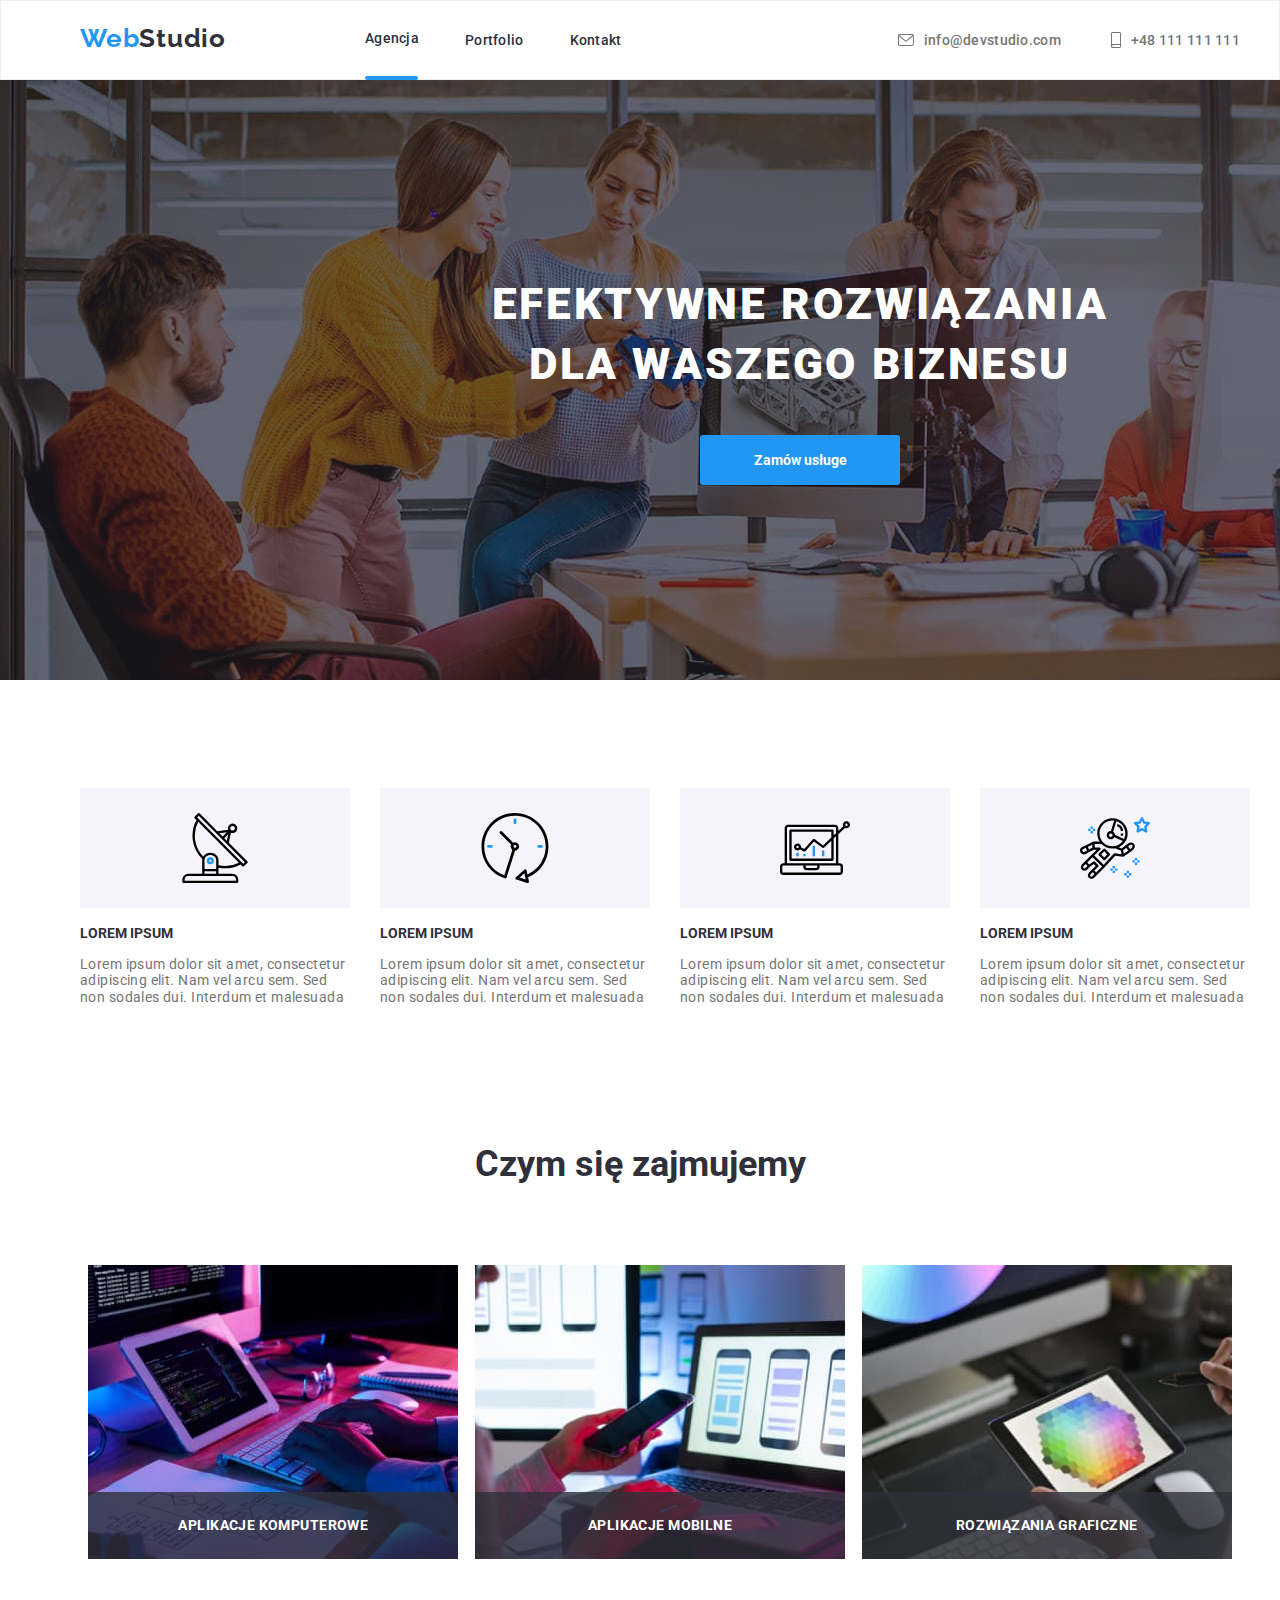
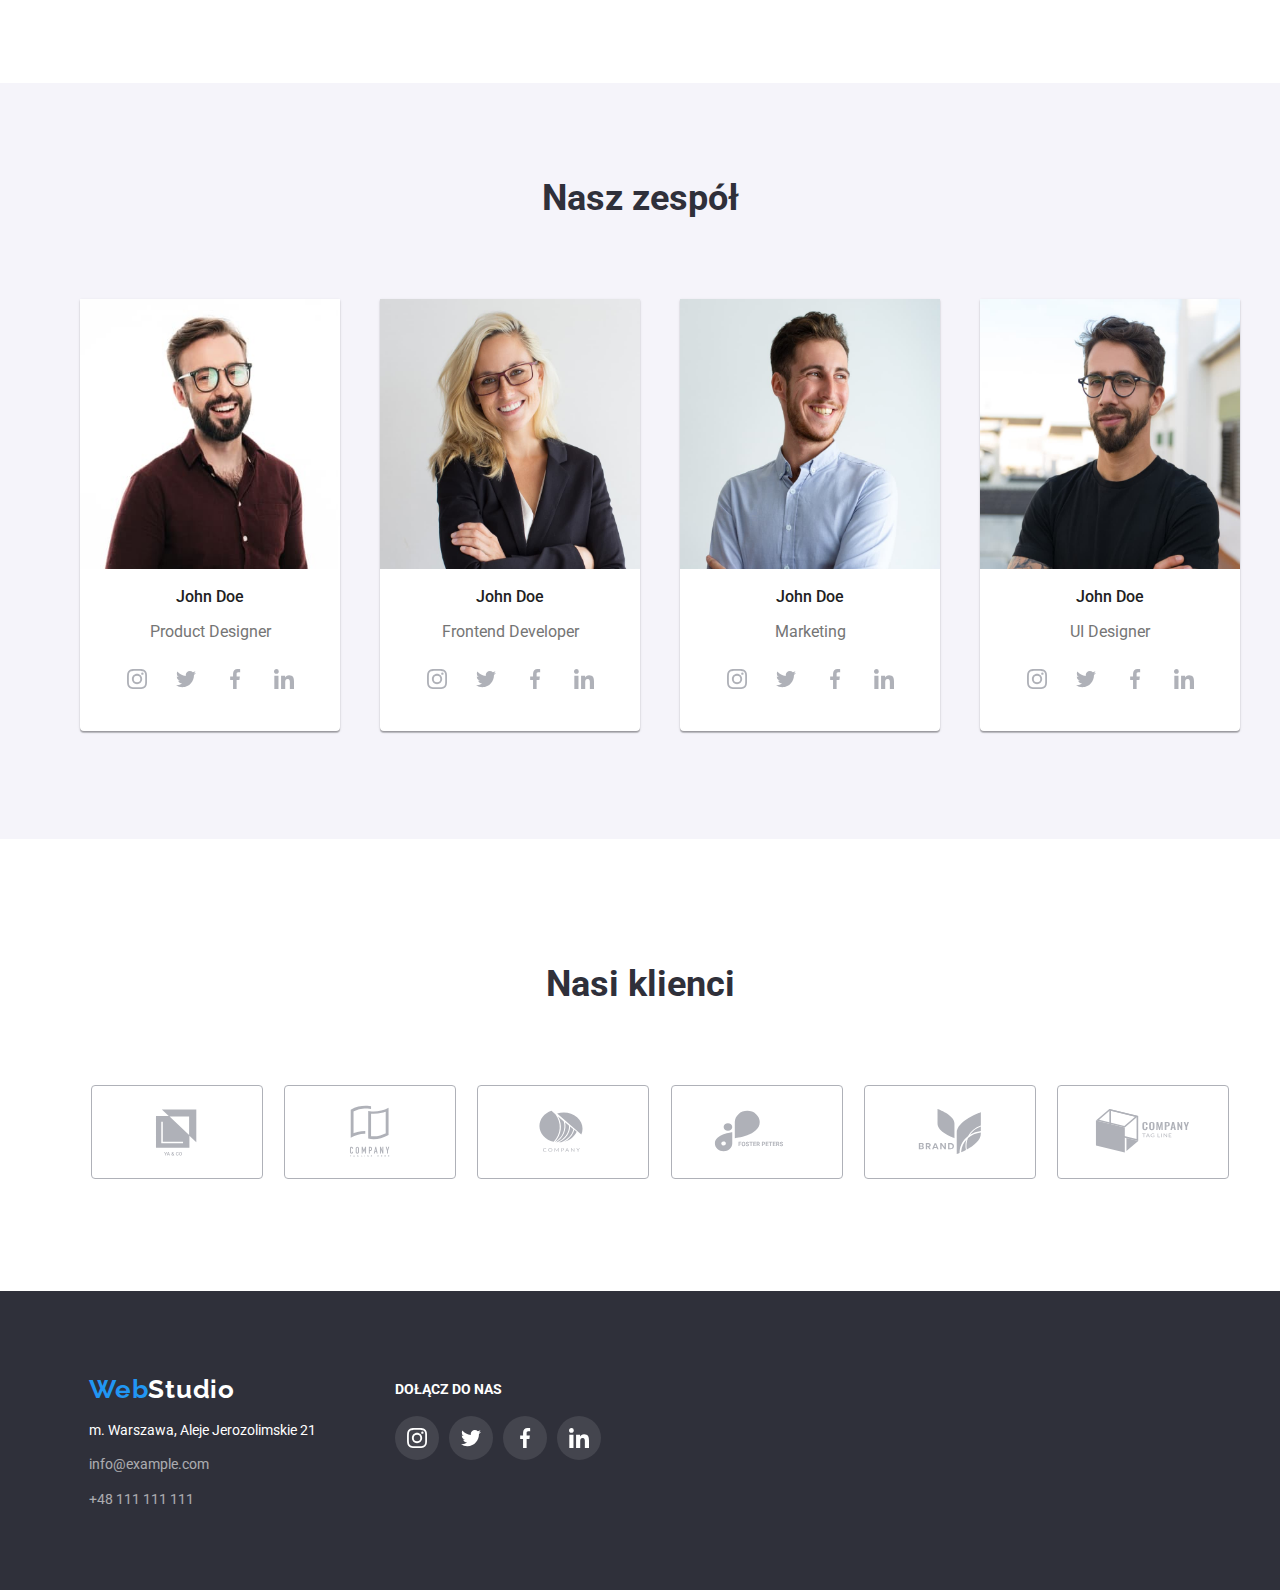
==== index.html @ 8561f616 "Commit" ====
<!DOCTYPE html>
<html lang="pl">
<head>
    <meta charset="UTF-8">
    <meta http-equiv="X-UA-Compatible" content="IE=edge">
    <meta name="viewport" content="width=device-width, initial-scale=1.0">
    <title>Main Page</title>
    <link rel="stylesheet" href="./css/norm.css">
    <link rel="stylesheet" href="./css/style.css">
    <link href="https://fonts.googleapis.com/css2?family=Roboto:wght@400;500;700;900&display=swap" rel="stylesheet">
    <link href="https://fonts.googleapis.com/css2?family=Raleway:wght@700&display=swap" rel="stylesheet">
</head>
<body>
    <header>
        <div class="container">
            <nav class="navigation">
                    
                <ul class="nav-menu">
                    <li><a href="./index.html" class="logo"><span class="web">Web</span>Studio</a></li>
                    <li class="link"><a href="./index.html">Agencja</a>
                    <div class="underline"></div></li>
                    <li class="link"><a href="./portfolio.html">Portfolio</a></li>
                    <li class="link"><a href="#">Kontakt</a></li>
    
                </ul>

            <address>
                <ul class="header-address">
                        <li><a href="mailto:info@devstudio.com" class="mail"><svg class="icon" width="16" height="12">
                                <use href="./images/icons.svg#icon-envelope"></use>
                            </svg>
                            info@devstudio.com
                        </a>
                        </li>
                        <li><a href="tel:+48111111111" class="phone"><svg class="icon" width="10" height="16">
                                <use href="./images/icons.svg#icon-smartphone"></use>
                            </svg>
                           +48 111 111 111
                        </a>
                        </li>
                </ul>
                
            </address>
            </nav>
        </div>
    </header>
       
    <main> 
       <section class="slider">
            <div class="container">
                <h1>EFEKTYWNE ROZWIĄZANIA DLA WASZEGO BIZNESU</h1>
            
                <input type="button" class="service-button" value="Zamów usługe" data-modal-open>
             </div>
        </section>


    
    <section class="text-section">
        
     <div class="container">
            <ul class="lorem-ipsum" >
            
                <li class="lorem">
                    <svg class="lorem-icons" width="70" height="70">
                        <use href="./images/icons.svg#icon-antenna-1"></use>
                    </svg>
                    <h3>LOREM IPSUM</h3>
                    <p>Lorem ipsum dolor sit amet, consectetur adipiscing elit. Nam vel arcu sem. Sed non sodales dui. Interdum et malesuada</p></li>
                <li class="lorem">
                    <svg class="lorem-icons" width="70" height="70">
                        <use href="./images/icons.svg#icon-clock-1"></use>
                    </svg>
                    <h3>LOREM IPSUM</h3>
                    <p>Lorem ipsum dolor sit amet, consectetur adipiscing elit. Nam vel arcu sem. Sed non sodales dui. Interdum et malesuada</p></li>
                <li class="lorem">
                    <svg class="lorem-icons" width="70" height="70">
                        <use href="./images/icons.svg#icon-diagram-1"></use>
                    </svg>
                    <h3>LOREM IPSUM</h3>
                    <p>Lorem ipsum dolor sit amet, consectetur adipiscing elit. Nam vel arcu sem. Sed non sodales dui. Interdum et malesuada</p></li>
                <li class="lorem">
                    <svg class="lorem-icons" width="70" height="70">
                        <use href="./images/icons.svg#icon-astronaut-1"></use>
                    </svg>
                    <h3>LOREM IPSUM</h3>
                    <p>Lorem ipsum dolor sit amet, consectetur adipiscing elit. Nam vel arcu sem. Sed non sodales dui. Interdum et malesuada</p></li>
       
            </ul>
        </div>
    </section>
    
    <section class="doing">
        <div class="container">
            
            <h2>Czym się zajmujemy</h2>

                    <ul>
                        <li class="item-list">
                            
                                <img src="images/box1.jpg" width="370" height="294" alt="Programowanie na laptopie">
                                <p class="doing-examples">Aplikacje komputerowe</p>
                             

                        </li>
                        
                        <li class="item-list">
                                <img src="images/box2.jpg" width="370" height="294" alt="Programista używa telefonu przy laptopie">
                                <p class="doing-examples">Aplikacje mobilne</p>
                            
                        </li>

                        <li class="item-list">
                                <img src="images/box3.jpg" width="370" height="294" alt="Programista używa tableta przy laptopie">
                                <p class="doing-examples">Rozwiązania graficzne</p>

                        </li>

                    </ul>
                    

        </div>
    </section>
        
        <section class="team">

            <h2>Nasz zespół</h2>
           
            <div class="container">
                <ul class="our-team">
                    <li class="team-card"><img src="images/img(1).jpg" width="260" height="270" alt="Product Designer">
                        <p class="name">John Doe</p>
                        <p class="job">Product Designer</p>
                        <ul class="social-icons">
                            <li class="circle"><a href="#">
                                <svg class="social-media" width="20" height="20"> 
                                    <use href="./images/icons.svg#icon-instagram-2"></use>
                                </svg> </a></li>
                            <li class="circle"><a href="#">
                                <svg class="social-media" width="20" height="20">
                                      <use href="./images/icons.svg#icon-twitter-1"></use>
                                </svg></a></li>
                            <li class="circle"><a href="#">
                                <svg class="social-media" width="20" height="20">
                                      <use href="./images/icons.svg#icon-facebook-1"></use>
                                </svg></a></li>
                            <li class="circle"><a href="#">
                                <svg class="social-media" width="20" height="20">
                                        <use href="./images/icons.svg#icon-linkedin-1"></use>
                                </svg></a></li>
                        </ul>
                    </li>
                
                    <li class="team-card"><img src="images/img.jpg" width="260" height="270" alt="Frontend Developer">
                        <p class="name">John Doe</p>
                        <p class="job">Frontend Developer</p>
                        <ul class="social-icons">
                            <li class="circle"><a href="#">
                                <svg class="social-media" width="20" height="20">
                               <use href="./images/icons.svg#icon-instagram-2"></use>
                                </svg></a></li>
                            <li class="circle"><a href="#">
                                <svg class="social-media" width="20" height="20">
                               <use href="./images/icons.svg#icon-twitter-1"></use>
                                </svg></a></li>
                            <li class="circle"><a href="#">
                                <svg class="social-media" width="20" height="20">
                                    <use href="./images/icons.svg#icon-facebook-1"></use>
                                </svg></a></li>
                            <li class="circle"><a href="#">
                                <svg class="social-media" width="20" height="20">
                                        <use href="./images/icons.svg#icon-linkedin-1"></use>
                                </svg></a></li>
                        </ul>
                    </li>

                    <li class="team-card"><img src="images/img(2).jpg" width="260" height="270" alt="Marketing">
                        <p class="name">John Doe</p>
                        <p class="job">Marketing</p>
                        <ul class="social-icons">
                            <li class="circle"><a href="#">
                                <svg class="social-media" width="20" height="20">
                                    <use href="./images/icons.svg#icon-instagram-2"></use>
                                </svg></a></li>
                            <li class="circle"><a href="#">
                                <svg class="social-media" width="20" height="20">
                                    <use href="./images/icons.svg#icon-twitter-1"></use>
                                </svg></a></li>
                            <li class="circle"><a href="#">
                                <svg class="social-media" width="20" height="20">
                                    <use href="./images/icons.svg#icon-facebook-1"></use>
                                </svg></a></li>
                            <li class="circle"><a href="#">
                                <svg class="social-media" width="20" height="20">
                                    <use href="./images/icons.svg#icon-linkedin-1"></use>
                                </svg></a></li>
                        </ul>
                    </li>
                    <li class="team-card"><img src="images/img(3).jpg" width="260" height="270" alt="UI Designer">
                        <p class="name">John Doe</p>
                        <p class="job">UI Designer</p>
                        <ul class="social-icons">
                            <li class="circle"><a href="#">
                                <svg class="social-media" width="20" height="20">
                                    <use href="./images/icons.svg#icon-instagram-2"></use>
                                </svg></a></li>
                            <li class="circle"><a href="#">
                                <svg class="social-media" width="20" height="20">
                                    <use href="./images/icons.svg#icon-twitter-1"></use>
                                </svg></a></li>
                            <li class="circle"><a href="#">
                                <svg class="social-media" width="20" height="20">
                                    <use href="./images/icons.svg#icon-facebook-1"></use>
                                </svg></a></li>
                            <li class="circle"><a href="#">
                                <svg class="social-media" width="20" height="20">
                                    <use href="./images/icons.svg#icon-linkedin-1"></use>
                                </svg></a></li>
                        </ul>
                    </li>
                </ul>
            </div>

    </section>

    <section class="clients">
        <h2>Nasi klienci</h2>
        <div class="container">
            <ul class="our-clients">
                <li><a href="#">
                    <svg class="clients-icons" width="106px" height="60px"> 
                    <use href="./images/icons.svg#icon-Logo"></use>
                </svg></a></li>
                <li><a href="#">
                    <svg class="clients-icons" width="106px" height="60px">
                    <use href="./images/icons.svg#icon-Logo-1"></use>
                </svg></a></li>
                <li><a href="#">
                    <svg class="clients-icons" width="106px" height="60px">
                    <use href="./images/icons.svg#icon-Logo-2"></use>
                </svg></a></li>
                <li><a href="#">
                    <svg class="clients-icons" width="106px" height="60px">
                    <use href="./images/icons.svg#icon-Logo-3"></use>
                </svg></a></li>
                <li><a href="#">
                    <svg class="clients-icons" width="106px" height="60px">
                    <use href="./images/icons.svg#icon-Logo-4"></use>
                </svg></a></li>
                <li><a href="#">
                    <svg class="clients-icons" width="106px" height="60px">
                    <use href="./images/icons.svg#icon-Logo-5"></use>
                </svg></a></li>
            </ul>
        </div>
    </section>
    
</main>

<footer class="footer-nav">

    <div class="container">
        <div class="two-blocks">

                <address class='contact'>
                        <ul class="footer-contact">
                            <li class="footer-logo"><a href="index.html"><span class="web">Web</span>Studio</a></li>
                            <li>m. Warszawa, Aleje Jerozolimskie 21</li>
                            <li><a href="mailto:info@example.com" class="transparent">info@example.com</a></li>
                            <li><a href="tel:+48111111111" class="transparent">+48 111 111 111</a></li>
                        </ul>

                    </address>

                    <div class="footer-social">

                     <h4 class="join-us">DOŁĄCZ DO NAS</h4>

                     <ul class="social-icons-footer">
                        <li class="footer-circle"><a href="#">
                            <svg class="social-media-footer" width="20" height="20">
                            <use href="./images/icons.svg#icon-instagram-2"></use>
                             </svg></a></li>
                            <li class="footer-circle"><a href="#">
                             <svg class="social-media-footer" width="20" height="20">
                            <use href="./images/icons.svg#icon-twitter-1"></use>
                             </svg></a></li>
                             <li class="footer-circle"><a href="#">
                            <svg class="social-media-footer" width="20" height="20">
                            <use href="./images/icons.svg#icon-facebook-1"></use>
                            </svg></a></li>
                             <li class="footer-circle"><a href="#">
                             <svg class="social-media-footer" width="20" height="20">
                             <use href="./images/icons.svg#icon-linkedin-1"></use>
                            </svg></a></li>
                     </ul>
                    </div>
        </div>
    </div>
    

</footer>

<div class="backdrop is-hidden" data-modal>
    <div class="modal">
        <button type="button" class="close-btn" data-modal-close>X</button>
    </div>
</div>


<script src="./js/modal.js"></script>
</body>

</html>
---- css/norm.css ----
/*! normalize.css v8.0.1 | MIT License | github.com/necolas/normalize.css */

/* Document
   ========================================================================== */

/**
 * 1. Correct the line height in all browsers.
 * 2. Prevent adjustments of font size after orientation changes in iOS.
 */

html {
    line-height: 1.15;
    /* 1 */
    -webkit-text-size-adjust: 100%;
    /* 2 */
}

/* Sections
   ========================================================================== */

/**
 * Remove the margin in all browsers.
 */

body {
    margin: 0;
}

/**
 * Render the `main` element consistently in IE.
 */

main {
    display: block;
}

/**
 * Correct the font size and margin on `h1` elements within `section` and
 * `article` contexts in Chrome, Firefox, and Safari.
 */

h1 {
    font-size: 2em;
    margin: 0.67em 0;
}

/* Grouping content
   ========================================================================== */

/**
 * 1. Add the correct box sizing in Firefox.
 * 2. Show the overflow in Edge and IE.
 */

hr {
    box-sizing: content-box;
    /* 1 */
    height: 0;
    /* 1 */
    overflow: visible;
    /* 2 */
}

/**
 * 1. Correct the inheritance and scaling of font size in all browsers.
 * 2. Correct the odd `em` font sizing in all browsers.
 */

pre {
    font-family: monospace, monospace;
    /* 1 */
    font-size: 1em;
    /* 2 */
}

/* Text-level semantics
   ========================================================================== */

/**
 * Remove the gray background on active links in IE 10.
 */

a {
    background-color: transparent;
}

/**
 * 1. Remove the bottom border in Chrome 57-
 * 2. Add the correct text decoration in Chrome, Edge, IE, Opera, and Safari.
 */

abbr[title] {
    border-bottom: none;
    /* 1 */
    text-decoration: underline;
    /* 2 */
    text-decoration: underline dotted;
    /* 2 */
}

/**
 * Add the correct font weight in Chrome, Edge, and Safari.
 */

b,
strong {
    font-weight: bolder;
}

/**
 * 1. Correct the inheritance and scaling of font size in all browsers.
 * 2. Correct the odd `em` font sizing in all browsers.
 */

code,
kbd,
samp {
    font-family: monospace, monospace;
    /* 1 */
    font-size: 1em;
    /* 2 */
}

/**
 * Add the correct font size in all browsers.
 */

small {
    font-size: 80%;
}

/**
 * Prevent `sub` and `sup` elements from affecting the line height in
 * all browsers.
 */

sub,
sup {
    font-size: 75%;
    line-height: 0;
    position: relative;
    vertical-align: baseline;
}

sub {
    bottom: -0.25em;
}

sup {
    top: -0.5em;
}

/* Embedded content
   ========================================================================== */

/**
 * Remove the border on images inside links in IE 10.
 */

img {
    border-style: none;
}

/* Forms
   ========================================================================== */

/**
 * 1. Change the font styles in all browsers.
 * 2. Remove the margin in Firefox and Safari.
 */

button,
input,
optgroup,
select,
textarea {
    font-family: inherit;
    /* 1 */
    font-size: 100%;
    /* 1 */
    line-height: 1.15;
    /* 1 */
    margin: 0;
    /* 2 */
}

/**
 * Show the overflow in IE.
 * 1. Show the overflow in Edge.
 */

button,
input {
    /* 1 */
    overflow: visible;
}

/**
 * Remove the inheritance of text transform in Edge, Firefox, and IE.
 * 1. Remove the inheritance of text transform in Firefox.
 */

button,
select {
    /* 1 */
    text-transform: none;
}

/**
 * Correct the inability to style clickable types in iOS and Safari.
 */

button,
[type="button"],
[type="reset"],
[type="submit"] {
    -webkit-appearance: button;
}

/**
 * Remove the inner border and padding in Firefox.
 */

button::-moz-focus-inner,
[type="button"]::-moz-focus-inner,
[type="reset"]::-moz-focus-inner,
[type="submit"]::-moz-focus-inner {
    border-style: none;
    padding: 0;
}

/**
 * Restore the focus styles unset by the previous rule.
 */

button:-moz-focusring,
[type="button"]:-moz-focusring,
[type="reset"]:-moz-focusring,
[type="submit"]:-moz-focusring {
    outline: 1px dotted ButtonText;
}

/**
 * Correct the padding in Firefox.
 */

fieldset {
    padding: 0.35em 0.75em 0.625em;
}

/**
 * 1. Correct the text wrapping in Edge and IE.
 * 2. Correct the color inheritance from `fieldset` elements in IE.
 * 3. Remove the padding so developers are not caught out when they zero out
 *    `fieldset` elements in all browsers.
 */

legend {
    box-sizing: border-box;
    /* 1 */
    color: inherit;
    /* 2 */
    display: table;
    /* 1 */
    max-width: 100%;
    /* 1 */
    padding: 0;
    /* 3 */
    white-space: normal;
    /* 1 */
}

/**
 * Add the correct vertical alignment in Chrome, Firefox, and Opera.
 */

progress {
    vertical-align: baseline;
}

/**
 * Remove the default vertical scrollbar in IE 10+.
 */

textarea {
    overflow: auto;
}

/**
 * 1. Add the correct box sizing in IE 10.
 * 2. Remove the padding in IE 10.
 */

[type="checkbox"],
[type="radio"] {
    box-sizing: border-box;
    /* 1 */
    padding: 0;
    /* 2 */
}

/**
 * Correct the cursor style of increment and decrement buttons in Chrome.
 */

[type="number"]::-webkit-inner-spin-button,
[type="number"]::-webkit-outer-spin-button {
    height: auto;
}

/**
 * 1. Correct the odd appearance in Chrome and Safari.
 * 2. Correct the outline style in Safari.
 */

[type="search"] {
    -webkit-appearance: textfield;
    /* 1 */
    outline-offset: -2px;
    /* 2 */
}

/**
 * Remove the inner padding in Chrome and Safari on macOS.
 */

[type="search"]::-webkit-search-decoration {
    -webkit-appearance: none;
}

/**
 * 1. Correct the inability to style clickable types in iOS and Safari.
 * 2. Change font properties to `inherit` in Safari.
 */

::-webkit-file-upload-button {
    -webkit-appearance: button;
    /* 1 */
    font: inherit;
    /* 2 */
}

/* Interactive
   ========================================================================== */

/*
 * Add the correct display in Edge, IE 10+, and Firefox.
 */

details {
    display: block;
}

/*
 * Add the correct display in all browsers.
 */

summary {
    display: list-item;
}

/* Misc
   ========================================================================== */

/**
 * Add the correct display in IE 10+.
 */

template {
    display: none;
}

/**
 * Add the correct display in IE 10.
 */

[hidden] {
    display: none;
}
---- css/style.css ----
/* Basic */

:root {
    --basic-color:#2196F3;
    --second-color: #212121;
    --background-one:#2F303A;
    --background-two:#F5F4FA;
    --contact-color: #757575;
    --overlay:#2F303A66;

}


a , li {
    text-decoration: none;
    font-style: normal;
    color: var(--background-one);
    
}

ul {
    display: flex;
    list-style: none;

}

body {
    font-family: "Roboto", "Raleway", sans-serif;
    background-color:#FFFFFF;
    font-size: 14px;
    font-style: normal;
    color: var(--background-one);
    line-height: 1.17;
    font-weight: 400;
 
}

.container {
    width: 1200px;
    margin: 0 auto;
  
}

.section {
    padding: 94px 0 94px 0;
}


/*Header*/  

header {
    border: 1px solid #EEEEEE;
}
.navigation {
    display: flex;
    align-items: center;
    justify-content: space-between;
    padding: 15px 0;
    letter-spacing: 0.02em;
    font-weight: 500;
    
}  

.nav-menu {
    display: flex;
       font-size: 14px;
        line-height: 16px;
        letter-spacing: 0.02em;
        align-items: center;
        justify-content: flex-start;

}

.nav-menu li:nth-of-type(2) {
    padding-left: 93px;
    
    
}

.nav-menu li {
    max-width: 254px;
    margin-right: 46px;
    
    
}

.link>a {
    transition: 250ms cubic-bezier(0.4, 0, 0.2, 1) ease-in-out;
}

.link :hover {
    color: var(--basic-color);
   
}

.underline {
    position: relative;
    top: 30px;
    
}      

.underline::after {
    content: "";
    background: #2196f3;
    border-radius: 2px;
    width: 53px;
    height: 4px;
    display: block;
}


.link :focus {
    color: var(--basic-color);
    
}

.logo {
    font-size: 26px;
    font-weight: 700;
    font-family: Raleway;
    letter-spacing: 0.03em;


}

.web {
    color: var(--basic-color);
    
}

.header-address {
    display: flex;
    justify-content: flex-end;
    align-items: center;
    font-weight: 500;
    gap: 50px;
    font-size: 14px;
    line-height: 16px;
    letter-spacing: 0.02em; 

}

.header-address>li>a {
    transition: 250ms cubic-bezier(0.4, 0, 0.2, 1) ease-in-out;
}

.header-address>li>a>svg {
    transition: 250ms cubic-bezier(0.4, 0, 0.2, 1) ease-in-out;
}


.header-address li :hover,
.header-address li :focus {
    color: var(--basic-color);
   
}

.header-address li :hover svg,
.header-address li :focus svg {
   fill: var(--basic-color);
}

.phone,
.mail{
    display: flex;
    align-items: center;
    color: var(--contact-color);
}

.icon {
    fill: var(--contact-color);
    padding-right: 10px;
    
}


/* slider */

.slider {
    background-image: linear-gradient(var(--overlay), var(--overlay)),
                            url("../images/slider.jpg");
    background-color: rgba(47, 48, 58, 0.4);
    height: 600px;
    width: 1600px;
    background-size: contain ;
    text-align: center;
    display: flex;
    justify-content: center;
    align-items: center;
    background-position: center;
    margin: auto;         
}


h1 {
    color: #FFFFFF;
    text-align: center;
    font-weight: 900;
    font-size: 44px;
    letter-spacing: 0.06em;
    line-height: 1.36;
    width: 696px;
    margin: auto;
    padding-bottom: 40px;
    
}


.service-button {
        background-color: var(--basic-color);
        color: #fff;
        cursor: pointer;
        border: none;
        border-radius: 3px;
        font-weight: 700;
        line-height: 1.9;
        width: 200px;
        height: 50px;  
         
}

/*modal overlay*/

.backdrop {
    position: fixed;
    top: 0;
    left: 0;
    width: 100%;
    height: 100%;
    background-color: rgba(0, 0, 0, 0.5);

    transition: opacity 250ms ease-in-out, visibilty;
    
    
}

.modal {
    background-color: #fff;
    position: absolute;
    width: 528px;
    height: 581px;
    top: 50%;
    left: 50%;
    transform: translate(-50%, -50%);
    
    
    
}

.close-btn {
    position: absolute;
    top: 8px;
    right: 8px;
    width: 30px;
    height: 30px;
    background-color: #FFFFFF;
    border: 1px solid rgba(0, 0, 0, 0.1);
    border-radius: 50%;
    cursor: pointer;
}

.is-hidden {
    opacity: 0;
    visibility: hidden;
    pointer-events: none;
}

/* service offer */

.grid {
    display: flex;
    flex-wrap: wrap;
    gap: 30px;
    padding: 0 15px;
    margin-bottom: 94px;

}

.box {
    position: relative;
    overflow: hidden;
}

.page-up {
    position: absolute;
    top: 0;
    left: 0;
    width: 100%;
    height: 100%;
    background-color: var(--basic-color);
    color: #FFFFFF;
    font-size: 18px;
    letter-spacing: 0.03em;
    padding-left: 24px;
    padding-top: 49px;
    line-height: 1.55;

    transform: translatey(100%);
    transition: transform 250ms ease-in-out;
}

.box:hover .page-up {
    transform: translatey(0);
}



.grid >li:hover {
    box-shadow: 0px 1px 1px rgba(0, 0, 0, 0.12), 0px 4px 4px rgba(0, 0, 0, 0.06), 1px 4px 6px rgba(0, 0, 0, 0.16);
    
}



.grid>li:focus {
    box-shadow: 0px 1px 1px rgba(0, 0, 0, 0.12), 0px 4px 4px rgba(0, 0, 0, 0.06), 1px 4px 6px rgba(0, 0, 0, 0.16);
}

.description {
    border: 1px solid #EEEEEE;
    border-top: none;
    padding: 20px 0 4px 24px;
}


/* Lorem Ipsum */


.lorem-ipsum{
    padding-top: 94px;

}

.lorem {
     padding-right: 30px;
     
}

.lorem>svg {
    background-color: var(--background-two);
    padding: 25px 100px;
    
}

.lorem h3 {
    font-size: 14px;
}

.lorem p {
    color: #757575;
    letter-spacing: 0.03em;
    font-size: 14px;
    width: 270px;
}


/* What are we doing */


 h2 {
    font-size: 36px;
    padding-bottom: 50px;
    text-align: center;
    padding-top: 94px;
}



.doing-examples {
        position: absolute;
        width: 100%;
        font-size: 14px;
        letter-spacing: 0.03em;
        line-height: 0.88;
        font-weight: 700;
        background-color: rgba(47, 48, 58, 0.8);
        color: #fff;
        display: flex;
        padding-top: 27px ;
        padding-bottom: 27px;
        margin: auto;
        justify-content: space-around;
        text-transform: uppercase;
        
}

.item-list {
    position: relative;
    gap: 30px;
    margin: auto;
    padding-bottom: 94px;
    display: flex;
    align-items: self-end;
}





/* Our team */

.circle {
    width: 44px;
    height: 44px;
    border-radius: 50%;

    transition: 250ms cubic-bezier(0.4, 0, 0.2, 1) ease-in-out;
      
}

.circle:hover,
.circle:focus {
    background-color: var(--basic-color);
    
}

.social-media:hover,
.social-media:focus {
    fill: #FFFFFF;
}

.circle:hover .social-media {
    fill: #ffffff;
}

.social-media {
    display: block;
    align-items: center;
    fill: #afb1b8;
    margin: 12px;

    transition: 250ms cubic-bezier(0.4, 0, 0.2, 1) ease-in-out;
}

.social-icons {
    display: flex;
    align-items: center;
    justify-content: space-around;
    margin-left: 32px;
    margin-right: 32px;
    padding: 0;
    margin-bottom: 30px;
        
}

.team {
    background-color: var(--background-two) ;
    padding-bottom: 94px;
    
}

.our-team {
    justify-content: space-between;

}

.name {
    color: var(--second-color);
    font-weight: 500;
    font-size: 16px;
}

.job {
    color: var(--contact-color);
    font-size: 16px;
}

.team-card {
    box-shadow: 0px 1px 3px rgba(0, 0, 0, 0.12), 0px 1px 1px rgba(0, 0, 0, 0.14), 0px 2px 1px rgba(0, 0, 0, 0.2);
    border-radius: 0px 0px 4px 4px;
    background-color: #FFFFFF;
    text-align: center;
    
}


/* Offer categories */
/* service categories buttons */

.buttons {
    display: flex;
    justify-content: center;
    gap: 8px;
    border: none;
    border-radius: 4px;


}

.service-categories {
    padding: 94px 0 34px;

}

.categories:hover,
.categories:focus {
    background-color: var(--basic-color);
    color: #FFFFFF;
    box-shadow: 0px 3px 1px rgba(0, 0, 0, 0.1), 0px 1px 2px rgba(0, 0, 0, 0.08), 0px 2px 2px rgba(0, 0, 0, 0.12);
        border-radius: 4px;
}


.categories {
background-color: var(--background-two);
    cursor: pointer;
    padding: 15px;
    border: none;
    border-radius: 3px;
    line-height: 1.6;
    font-weight: 500;
        font-size: 16px;
        padding: 6px 22px;

        transition: 250ms cubic-bezier(0.4, 0, 0.2, 1) ease-in-out;
        
}

/* Offer */

.offer {
    font-size: 16px;
    font-weight: 600;
    line-height: 2;
    font-weight: 700;
}

.category {
    font-size: 16px;
    color: var(--contact-color);
    line-height: 1.9;
    
 }

/*Our clients */

.our-clients {
    justify-content: space-around;
    padding-bottom: 94px;
    display: flex;
}

.clients-icons {
    border: 1px solid #AFB1B8;
    border-radius: 4px;
    fill: #AFB1B8;
    padding: 16px 32px;

    transition: 250ms cubic-bezier(0.4, 0, 0.2, 1) ease-in-out;
     
}

.clients-icons:hover,
.clients-icons:focus {
    fill:var(--basic-color);
    border-color: var(--basic-color);
        
}


/*Footer navigation*/

.contact {
    padding-top: 60px;
    padding-bottom: 60px;
}


.footer-contact {
   display: block;
    
}

.footer-nav {
    background-color: var(--background-one);
}

.contact>ul>li {
    color: #FFFFFF;
    padding: 9px;

    transition: 250ms cubic-bezier(0.4, 0, 0.2, 1) ease-in-out;
}

.contact>ul>li>a :not(:first-child){
    transition: 250ms cubic-bezier(0.4, 0, 0.2, 1) ease-in-out;
}

.transparent {
    color: #FFFFFF;
    opacity: 0.6;
}


.contact>ul>li>a :not(:first-child):hover {

    color: var(--basic-color);

}

.contact>ul>li>a:focus {

    color: var(--basic-color);

}

.footer-logo {
    font-size: 26px;
    font-weight: 700;
    font-family: "Raleway";
    cursor: pointer;
    letter-spacing: 0.03em;

}

.footer-logo>a {
    color: #FFFFFF;
}

h4 {
    color: #FFFFFF;
    display: flex;
    font-size: 14px;
}

.footer-circle {
    width: 44px;
    height: 44px;
    border-radius: 50%;
    background-color: rgb(255, 255, 255 , 0.1);

    transition: 250ms cubic-bezier(0.4, 0, 0.2, 1) ease-in-out;
    
}

.footer-circle:hover,
.footer-circle:focus {
    background-color: var(--basic-color);

}


.circle:hover,.circle:focus .social-media {
    fill: #ffffff;
}

.social-media-footer {
    display: block;
    align-items: center;
    fill: #FFFFFF;
    margin: 12px;
}

.social-icons-footer {
    display: flex;
    justify-content: space-between;
    gap: 10px;
    padding: 0;
    
}

.two-blocks {
    display: flex;
    gap: 70px;
}

.footer-social {
    padding-top:72px ;
    
}
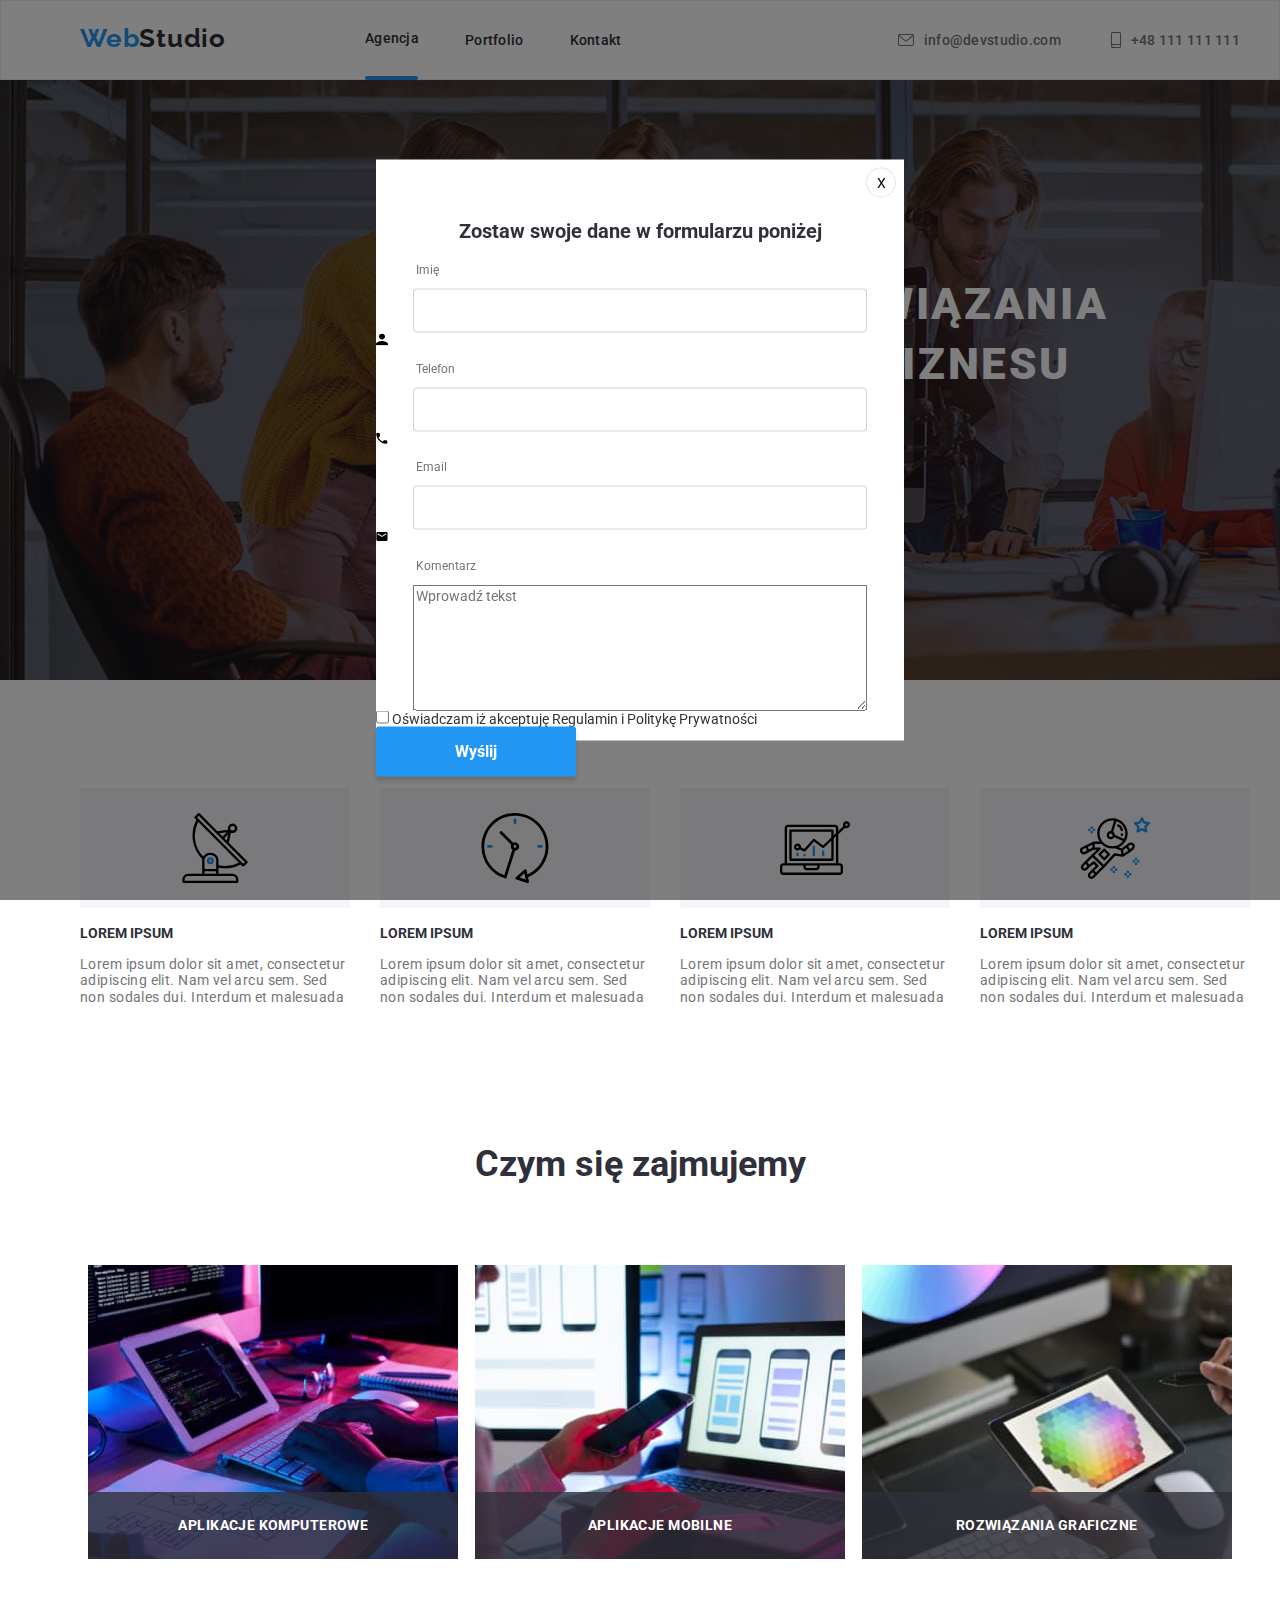
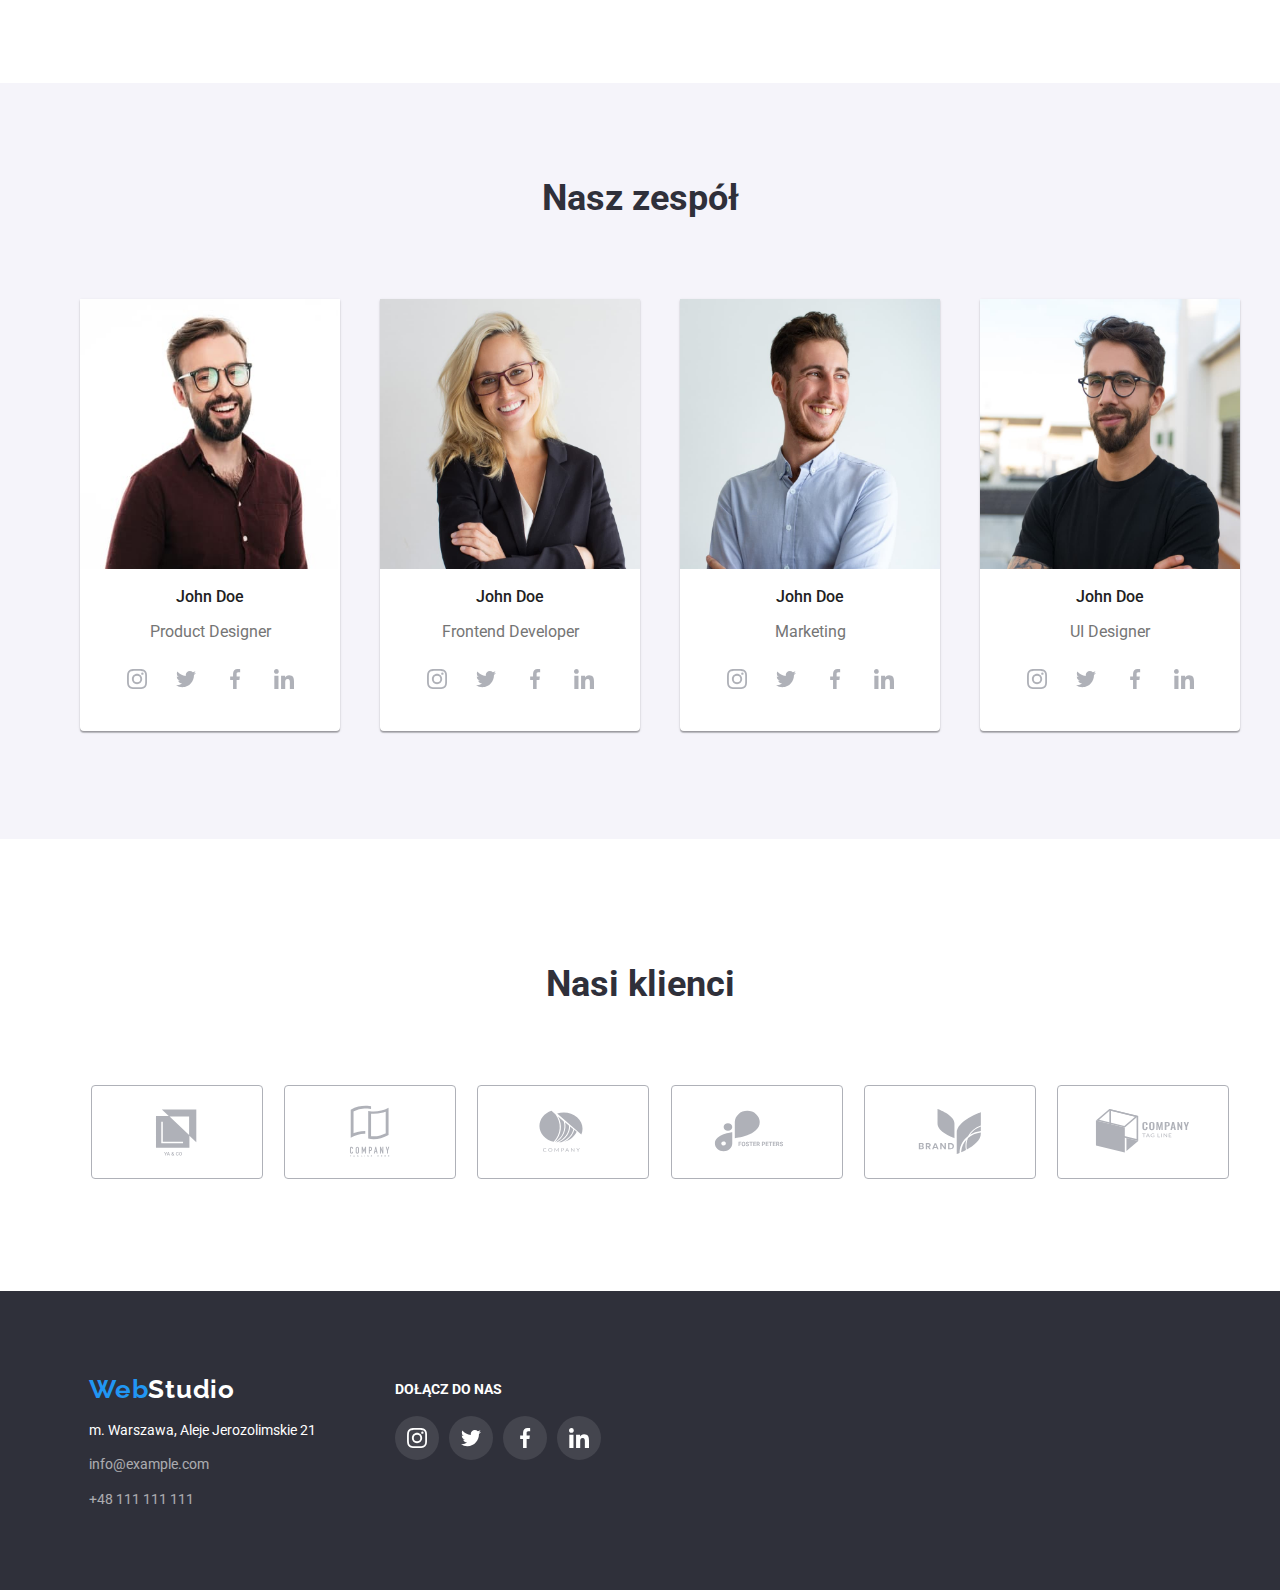
==== commit 7b1b7278: "commit" ====
--- a/index.html
+++ b/index.html
@@ -301,9 +301,60 @@
 
 </footer>
 
-<div class="backdrop is-hidden" data-modal>
+<div class="backdrop" data-modal>
     <div class="modal">
         <button type="button" class="close-btn" data-modal-close>X</button>
+        
+            <div class="forms">
+                
+                    <form>
+                        <h3>Zostaw swoje dane w formularzu poniżej</h3>
+                        
+                        <label class="modal-form">
+                                <p>Imię</p>
+                                <input type="text" name="username" required><svg class="module-mail" width="12" height="12">
+                                    <use href="images/icons.svg#icon-Vector-4"></use>
+                                </svg>
+                                
+                                </label>
+                        
+
+                        
+                        <label class="modal-form">
+                                <p>Telefon</p>
+                                <input type="tel" name="phone" required /><svg class="module-mail" width="12" height="12">
+                                    <use href="images/icons.svg#icon-Vector-2"></use>
+                                </svg>
+                                
+                                </label>
+                        
+
+                            
+                        <label for="user_email" class="modal-form">
+                            <p>Email</p>
+                            <input type="email" name="email" id="user_email" required><svg class="module-mail" width="12" height="12">
+                                <use href="images/icons.svg#icon-Vector-3"></use></svg>
+                            
+                            </label>
+                        
+
+                        <label class="comment">
+                                <p>Komentarz</p>
+                                <textarea name="feedback" rows="5" placeholder="Wprowadź tekst" required></textarea>
+                                </div>
+                                </label>
+                        
+                            
+                        <label class="checkbox">
+                                    <input type="checkbox" name="hobby" value="Oświadczam iż akceptuję Regulamin i Politykę Prywatności" required />
+                                    Oświadczam iż akceptuję <a href="#">Regulamin</a> i <a href="#">Politykę Prywatności</a>
+                                </label>
+
+                        <button type="submit" class="modal-button">Wyślij</button>
+                        
+                    </form>
+            </div>
+        </div>
     </div>
 </div>
 
--- a/css/style.css
+++ b/css/style.css
@@ -247,6 +247,66 @@
     
 }
 
+.forms h3 {
+    text-align: center;
+    padding-top: 40px;
+    font-size: 20px;
+    font-weight: 700;
+}
+
+
+
+
+
+.modal-button {
+    background-color: var(--basic-color);
+        color: #fff;
+        cursor: pointer;
+        border: none;
+        border-radius: 3px;
+        font-weight: 700;
+        line-height: 1.9;
+        width: 200px;
+        height: 50px;
+        box-shadow: 0px 4px 4px rgba(0, 0, 0, 0.15);
+        font-size: 16px;
+        
+    
+}
+
+.forms input {
+    width: 448px;
+    height: 40px;
+    margin: auto;
+    display: block;
+    align-items: center;
+    justify-content: center;
+    border: 1px solid rgba(33, 33, 33, 0.2);
+        border-radius: 4px;
+
+}
+
+.forms textarea {
+    margin: auto;
+    display: block;
+    align-items: center;
+    justify-content: center;
+    width: 448px;
+    height: 120px;
+}
+
+.forms p {
+    padding-left: 40px;
+    font-size: 12px;
+    color: #757575;
+}
+
+
+.forms button {
+    margin-left: 164px;
+    
+
+}
 .close-btn {
     position: absolute;
     top: 8px;
@@ -263,6 +323,13 @@
     opacity: 0;
     visibility: hidden;
     pointer-events: none;
+}
+
+
+.forms input {
+    border: 1px solid rgba(33, 33, 33, 0.2);
+    border-radius: 4px;
+    
 }
 
 /* service offer */
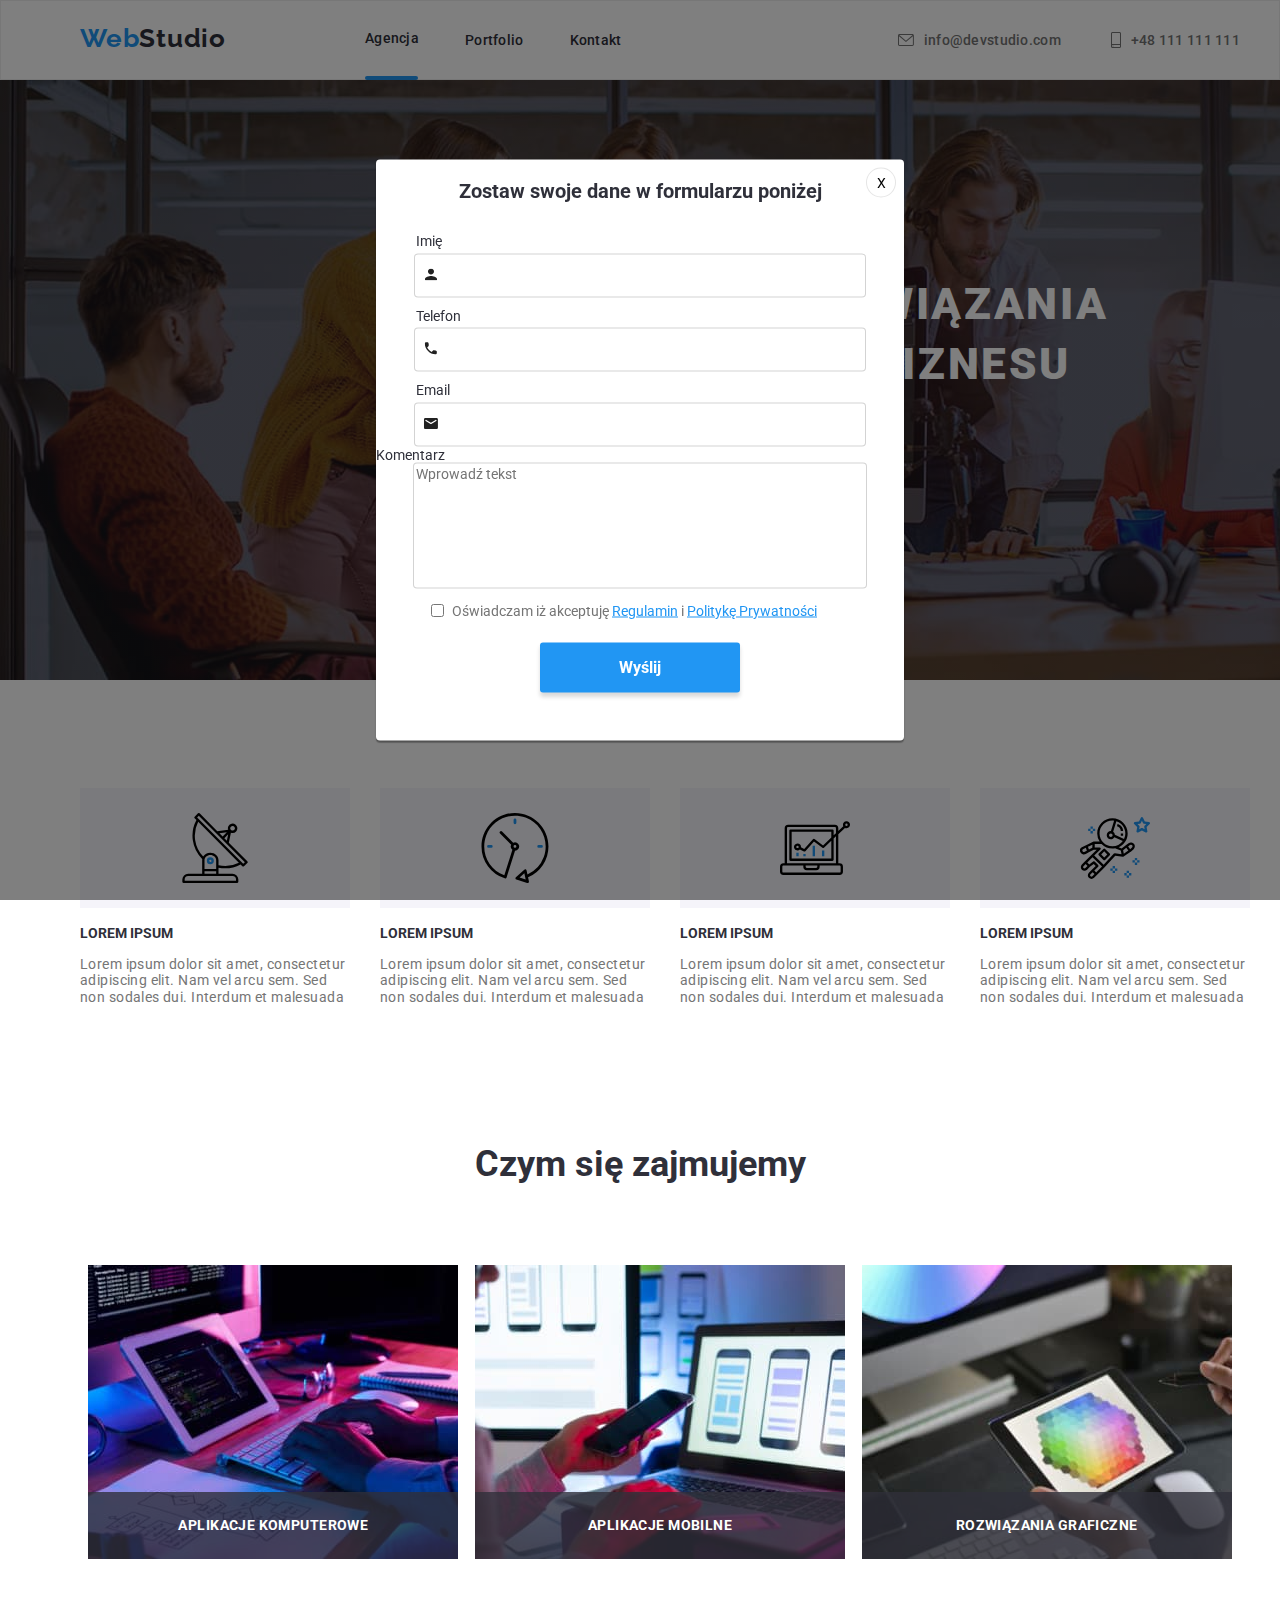
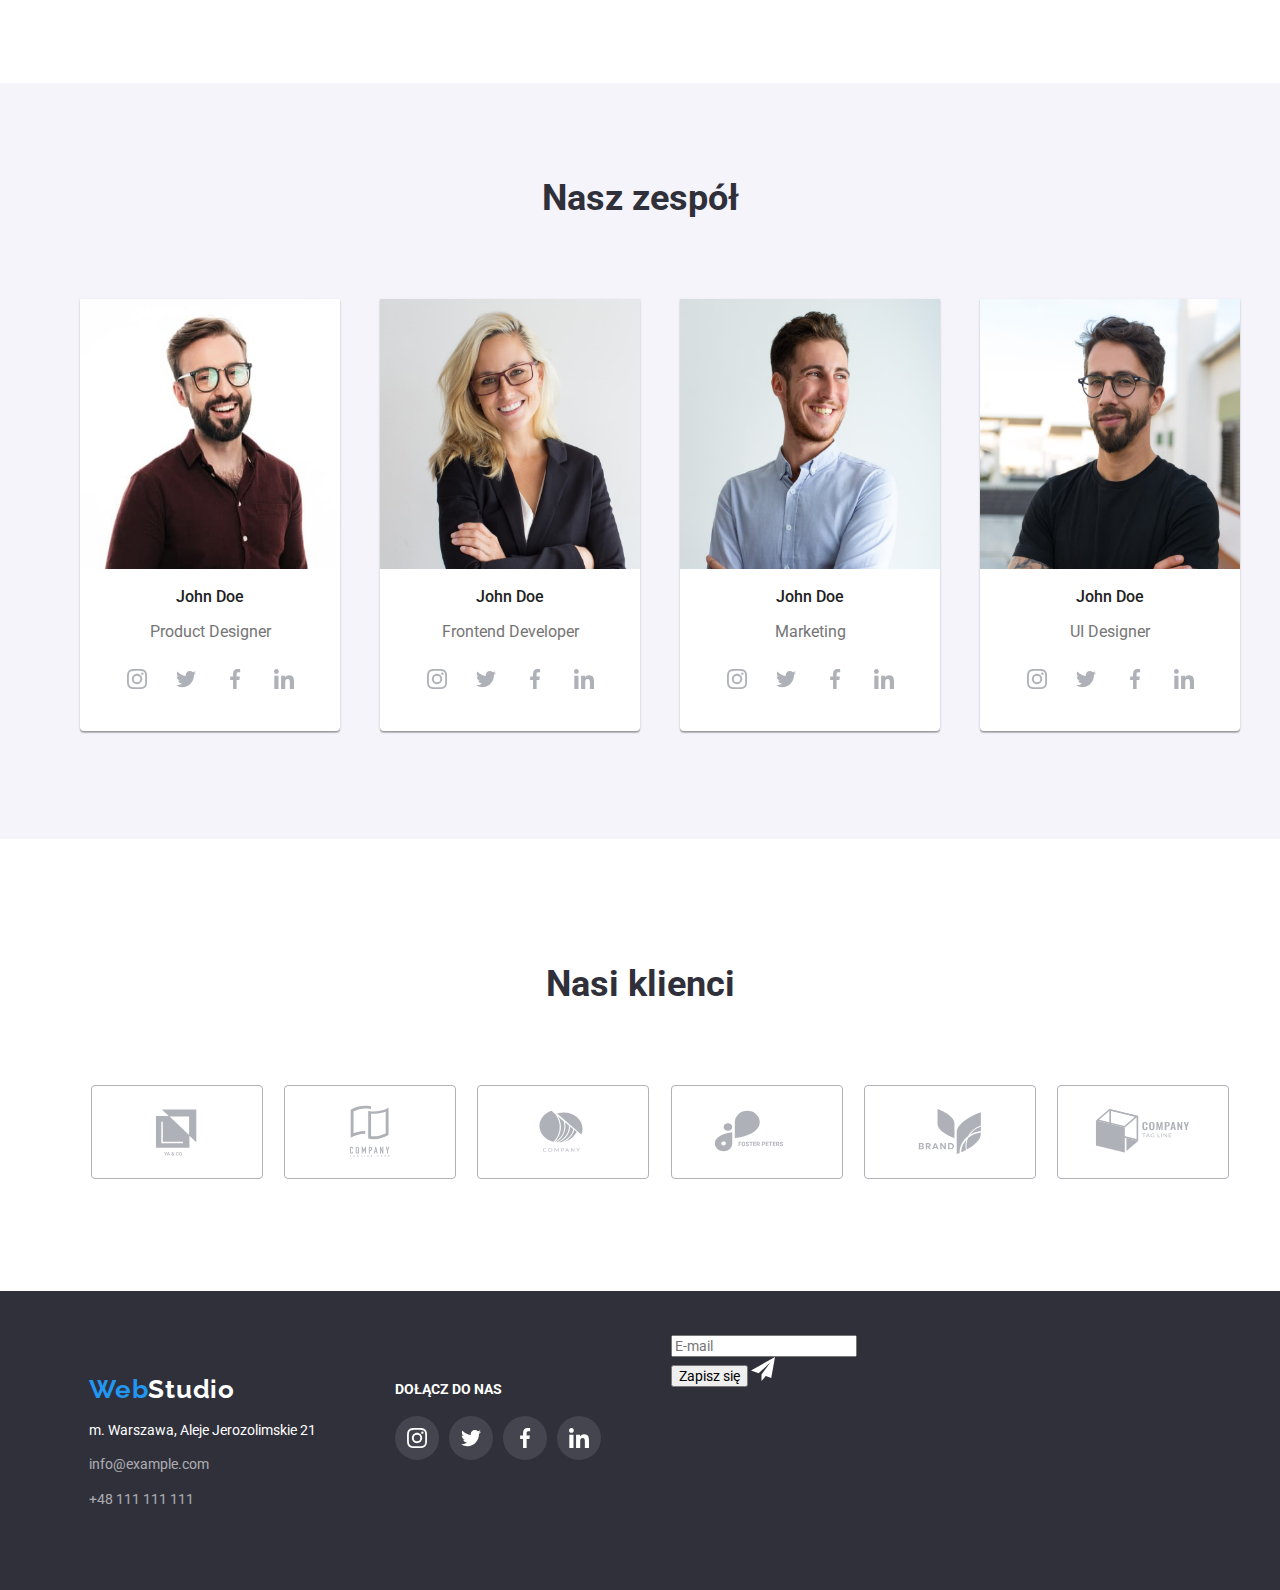
==== commit e5976c9d: "commit" ====
--- a/index.html
+++ b/index.html
@@ -276,24 +276,41 @@
 
                      <h4 class="join-us">DOŁĄCZ DO NAS</h4>
 
-                     <ul class="social-icons-footer">
-                        <li class="footer-circle"><a href="#">
-                            <svg class="social-media-footer" width="20" height="20">
-                            <use href="./images/icons.svg#icon-instagram-2"></use>
-                             </svg></a></li>
+                        <ul class="social-icons-footer">
                             <li class="footer-circle"><a href="#">
-                             <svg class="social-media-footer" width="20" height="20">
-                            <use href="./images/icons.svg#icon-twitter-1"></use>
-                             </svg></a></li>
-                             <li class="footer-circle"><a href="#">
-                            <svg class="social-media-footer" width="20" height="20">
-                            <use href="./images/icons.svg#icon-facebook-1"></use>
-                            </svg></a></li>
-                             <li class="footer-circle"><a href="#">
-                             <svg class="social-media-footer" width="20" height="20">
-                             <use href="./images/icons.svg#icon-linkedin-1"></use>
-                            </svg></a></li>
-                     </ul>
+                                <svg class="social-media-footer" width="20" height="20">
+                                <use href="./images/icons.svg#icon-instagram-2"></use>
+                                </svg></a></li>
+                                <li class="footer-circle"><a href="#">
+                                <svg class="social-media-footer" width="20" height="20">
+                                <use href="./images/icons.svg#icon-twitter-1"></use>
+                                </svg></a></li>
+                                <li class="footer-circle"><a href="#">
+                                <svg class="social-media-footer" width="20" height="20">
+                                <use href="./images/icons.svg#icon-facebook-1"></use>
+                                </svg></a></li>
+                                <li class="footer-circle"><a href="#">
+                                <svg class="social-media-footer" width="20" height="20">
+                                <use href="./images/icons.svg#icon-linkedin-1"></use>
+                                </svg></a></li>
+                        </ul>
+                    </div>
+
+                    <div class="footer-newsletter">
+                        <p>Zapisz się do newslettera</p>
+                        <div class="newsletter-box">
+                            <form>
+                                <label for="email" class="newsletter-mail">
+                                    <input type="email" name="email" placeholder="E-mail" required>
+                                </label>
+                            </form>
+                                <div class="send-button">
+                                    <button class="button-newsletter" data-modal-open type="submit">Zapisz się</button>
+                                    <svg class="send-icon-button" width="24" height="24"><use href="./images/icons.svg#icon-icon-send"></use></svg>
+
+                                </div>
+                            
+                        </div>
                     </div>
         </div>
     </div>
@@ -304,56 +321,66 @@
 <div class="backdrop" data-modal>
     <div class="modal">
         <button type="button" class="close-btn" data-modal-close>X</button>
-        
-            <div class="forms">
-                
-                    <form>
+                   
+                 <form>
+                                       
                         <h3>Zostaw swoje dane w formularzu poniżej</h3>
+
+                        <div class="box-modal">
+                           
+                           <div class="modal-label">
+                            <label>
+                                    Imię</label>
+                                    <div class="icon-container">
+                                        <svg class="modal-icon" width="12" height="12">
+                                            <use href="images/icons.svg#icon-Vector-4"></use>
+                                        </svg>
+                                    </div>
+                                    <input type="text" name="username" class="form-input" required />
+                                
+                            </div>
+
+                            <div class="modal-label">
+                                <label>
+                                    Telefon
+                                </label>
+                                <div class="icon-container">
+                                    <svg class="modal-icon" width="13" height="13">
+                                        <use href="images/icons.svg#icon-Vector-2"></use>
+                                    </svg>
+                                    </div>
+                                    <input type="tel" name="phone" class="form-input" required />
+                                    
+                            </div>
+                            
+                            <div class="modal-label">
+                                <label for="user_email">
+                                    Email
+                                    </label>
+                                     <div class="icon-container">
+                                        <svg class="modal-icon" width="15" height="12">
+                                        <use href="images/icons.svg#icon-Vector-3"></use></svg>
+                                    </div>        <input type="email" name="email" id="user_email" class="form-input" />
+                            </div>
+                            
+                                    <label>
+                                        Komentarz
+                                     </label>
+
+                                        <textarea name="feedback" rows="5" placeholder="Wprowadź tekst" required></textarea>
+                            
                         
-                        <label class="modal-form">
-                                <p>Imię</p>
-                                <input type="text" name="username" required><svg class="module-mail" width="12" height="12">
-                                    <use href="images/icons.svg#icon-Vector-4"></use>
-                                </svg>
+                       
                                 
-                                </label>
-                        
-
-                        
-                        <label class="modal-form">
-                                <p>Telefon</p>
-                                <input type="tel" name="phone" required /><svg class="module-mail" width="12" height="12">
-                                    <use href="images/icons.svg#icon-Vector-2"></use>
-                                </svg>
-                                
-                                </label>
-                        
-
-                            
-                        <label for="user_email" class="modal-form">
-                            <p>Email</p>
-                            <input type="email" name="email" id="user_email" required><svg class="module-mail" width="12" height="12">
-                                <use href="images/icons.svg#icon-Vector-3"></use></svg>
-                            
-                            </label>
-                        
-
-                        <label class="comment">
-                                <p>Komentarz</p>
-                                <textarea name="feedback" rows="5" placeholder="Wprowadź tekst" required></textarea>
-                                </div>
-                                </label>
-                        
-                            
-                        <label class="checkbox">
-                                    <input type="checkbox" name="hobby" value="Oświadczam iż akceptuję Regulamin i Politykę Prywatności" required />
-                                    Oświadczam iż akceptuję <a href="#">Regulamin</a> i <a href="#">Politykę Prywatności</a>
-                                </label>
-
-                        <button type="submit" class="modal-button">Wyślij</button>
-                        
+                             <label class="checkbox">
+                                        <input type="checkbox" name="accept" value="Oświadczam iż akceptuję Regulamin i Politykę Prywatności" required />
+                                        <p class="checkbox-describe">Oświadczam iż akceptuję <a href="#">Regulamin</a> i <a href="#">Politykę Prywatności</a></p>
+                                    </label>
+
+                            <button type="submit" class="modal-button">Wyślij</button>
+                        </div>
                     </form>
-            </div>
+            
         </div>
     </div>
 </div>
--- a/css/style.css
+++ b/css/style.css
@@ -85,7 +85,9 @@
 }
 
 .link>a {
-    transition: 250ms cubic-bezier(0.4, 0, 0.2, 1) ease-in-out;
+        transition-duration: 250ms;
+        transition-timing-function: cubic-bezier(0.4, 0, 0.2, 1);
+        transition-property: color;
 }
 
 .link :hover {
@@ -141,11 +143,15 @@
 }
 
 .header-address>li>a {
-    transition: 250ms cubic-bezier(0.4, 0, 0.2, 1) ease-in-out;
+    transition-duration: 250ms;
+        transition-timing-function: cubic-bezier(0.4, 0, 0.2, 1);
+        transition-property: color;
 }
 
 .header-address>li>a>svg {
-    transition: 250ms cubic-bezier(0.4, 0, 0.2, 1) ease-in-out;
+    transition-duration: 250ms;
+        transition-timing-function: cubic-bezier(0.4, 0, 0.2, 1);
+        transition-property: color;
 }
 
 
@@ -229,8 +235,8 @@
     height: 100%;
     background-color: rgba(0, 0, 0, 0.5);
 
-    transition: opacity 250ms ease-in-out, visibilty;
-    
+    transition-duration: 250ms;
+    transition-property: opacity, visibility;
     
 }
 
@@ -242,71 +248,116 @@
     top: 50%;
     left: 50%;
     transform: translate(-50%, -50%);
-    
-    
-    
-}
-
-.forms h3 {
+    box-shadow: 0px 1px 3px rgba(0, 0, 0, 0.12), 0px 1px 1px rgba(0, 0, 0, 0.14), 0px 2px 1px rgba(0, 0, 0, 0.2);
+    border-radius: 4px;
+        
+}
+
+.modal-label {
+    display: flex;
+    flex-direction: column;
+   
+}
+
+.modal-label label {
+    padding-left: 40px;
+    padding-bottom: 4px;
+    padding-top: 10px;
+}
+
+.input-container {
+    position: relative;
+}
+
+
+.modal-icon {
+        position: absolute;
+        fill: #212121;
+       margin-left: 55px;  
+       margin-top: 21px;     
+        box-sizing: border-box;
+        transform: translate(-50%, -50%);
+        pointer-events: none;
+        z-index: 1;
+}
+
+
+form h3 {
     text-align: center;
-    padding-top: 40px;
     font-size: 20px;
     font-weight: 700;
-}
-
-
-
-
-
-.modal-button {
-    background-color: var(--basic-color);
-        color: #fff;
-        cursor: pointer;
-        border: none;
-        border-radius: 3px;
-        font-weight: 700;
-        line-height: 1.9;
-        width: 200px;
-        height: 50px;
-        box-shadow: 0px 4px 4px rgba(0, 0, 0, 0.15);
-        font-size: 16px;
-        
-    
-}
-
-.forms input {
-    width: 448px;
+    
+}
+
+
+
+
+.checkbox a {
+    color: var(--basic-color);
+    text-decoration: underline;
+}
+
+.form-input{
+    width: 418px;
     height: 40px;
     margin: auto;
-    display: block;
+    display: flex;
     align-items: center;
     justify-content: center;
     border: 1px solid rgba(33, 33, 33, 0.2);
         border-radius: 4px;
-
-}
-
-.forms textarea {
+    position: relative;
+    padding-left: 30px;
+    
+    
+}
+
+
+form textarea {
+    resize: none;
+    width: 448px;
+    height: 120px;
     margin: auto;
     display: block;
     align-items: center;
     justify-content: center;
-    width: 448px;
-    height: 120px;
-}
-
-.forms p {
-    padding-left: 40px;
-    font-size: 12px;
-    color: #757575;
-}
-
-
-.forms button {
-    margin-left: 164px;
-    
-
-}
+    border: 1px solid rgba(33, 33, 33, 0.2);
+    border-radius: 4px;
+
+}
+
+.checkbox {
+    display: flex;
+    padding-left: 55px;
+    padding-bottom: 10px;
+    color: #757575;   
+}
+    
+
+.modal-button {
+    background-color: var(--basic-color);
+    color: #fff;
+    cursor: pointer;
+    border: none;
+    border-radius: 3px;
+    font-weight: 700;
+    line-height: 1.9;
+    width: 200px;
+    height: 50px;
+    box-shadow: 0px 4px 4px rgba(0, 0, 0, 0.15);
+    font-size: 16px;
+    display: flex;
+    justify-content: center;
+    align-items: center;
+    margin: auto;
+}
+
+
+.checkbox-describe {
+    padding-left: 8px;
+}
+
+
 .close-btn {
     position: absolute;
     top: 8px;
@@ -326,11 +377,7 @@
 }
 
 
-.forms input {
-    border: 1px solid rgba(33, 33, 33, 0.2);
-    border-radius: 4px;
-    
-}
+
 
 /* service offer */
 
@@ -471,7 +518,9 @@
     height: 44px;
     border-radius: 50%;
 
-    transition: 250ms cubic-bezier(0.4, 0, 0.2, 1) ease-in-out;
+transition-duration: 250ms;
+    transition-timing-function: cubic-bezier(0.4, 0, 0.2, 1);
+    transition-property: background-color;
       
 }
 
@@ -496,7 +545,9 @@
     fill: #afb1b8;
     margin: 12px;
 
-    transition: 250ms cubic-bezier(0.4, 0, 0.2, 1) ease-in-out;
+    transition-duration: 250ms;
+        transition-timing-function: cubic-bezier(0.4, 0, 0.2, 1);
+        transition-property: fill;
 }
 
 .social-icons {
@@ -579,7 +630,9 @@
         font-size: 16px;
         padding: 6px 22px;
 
-        transition: 250ms cubic-bezier(0.4, 0, 0.2, 1) ease-in-out;
+        transition-duration: 250ms;
+            transition-timing-function: cubic-bezier(0.4, 0, 0.2, 1);
+            transition-property: background-color,color;
         
 }
 
@@ -613,7 +666,9 @@
     fill: #AFB1B8;
     padding: 16px 32px;
 
-    transition: 250ms cubic-bezier(0.4, 0, 0.2, 1) ease-in-out;
+transition-duration: 250ms;
+    transition-timing-function: cubic-bezier(0.4, 0, 0.2, 1);
+    transition-property: color,fill;
      
 }
 
@@ -646,11 +701,15 @@
     color: #FFFFFF;
     padding: 9px;
 
-    transition: 250ms cubic-bezier(0.4, 0, 0.2, 1) ease-in-out;
+    transition-duration: 250ms;
+        transition-timing-function: cubic-bezier(0.4, 0, 0.2, 1);
+        transition-property: color;
 }
 
 .contact>ul>li>a :not(:first-child){
-    transition: 250ms cubic-bezier(0.4, 0, 0.2, 1) ease-in-out;
+    transition-duration: 250ms;
+        transition-timing-function: cubic-bezier(0.4, 0, 0.2, 1);
+        transition-property: color;
 }
 
 .transparent {
@@ -696,7 +755,9 @@
     border-radius: 50%;
     background-color: rgb(255, 255, 255 , 0.1);
 
-    transition: 250ms cubic-bezier(0.4, 0, 0.2, 1) ease-in-out;
+    transition-duration: 250ms;
+        transition-timing-function: cubic-bezier(0.4, 0, 0.2, 1);
+        transition-property: background-color;
     
 }
 
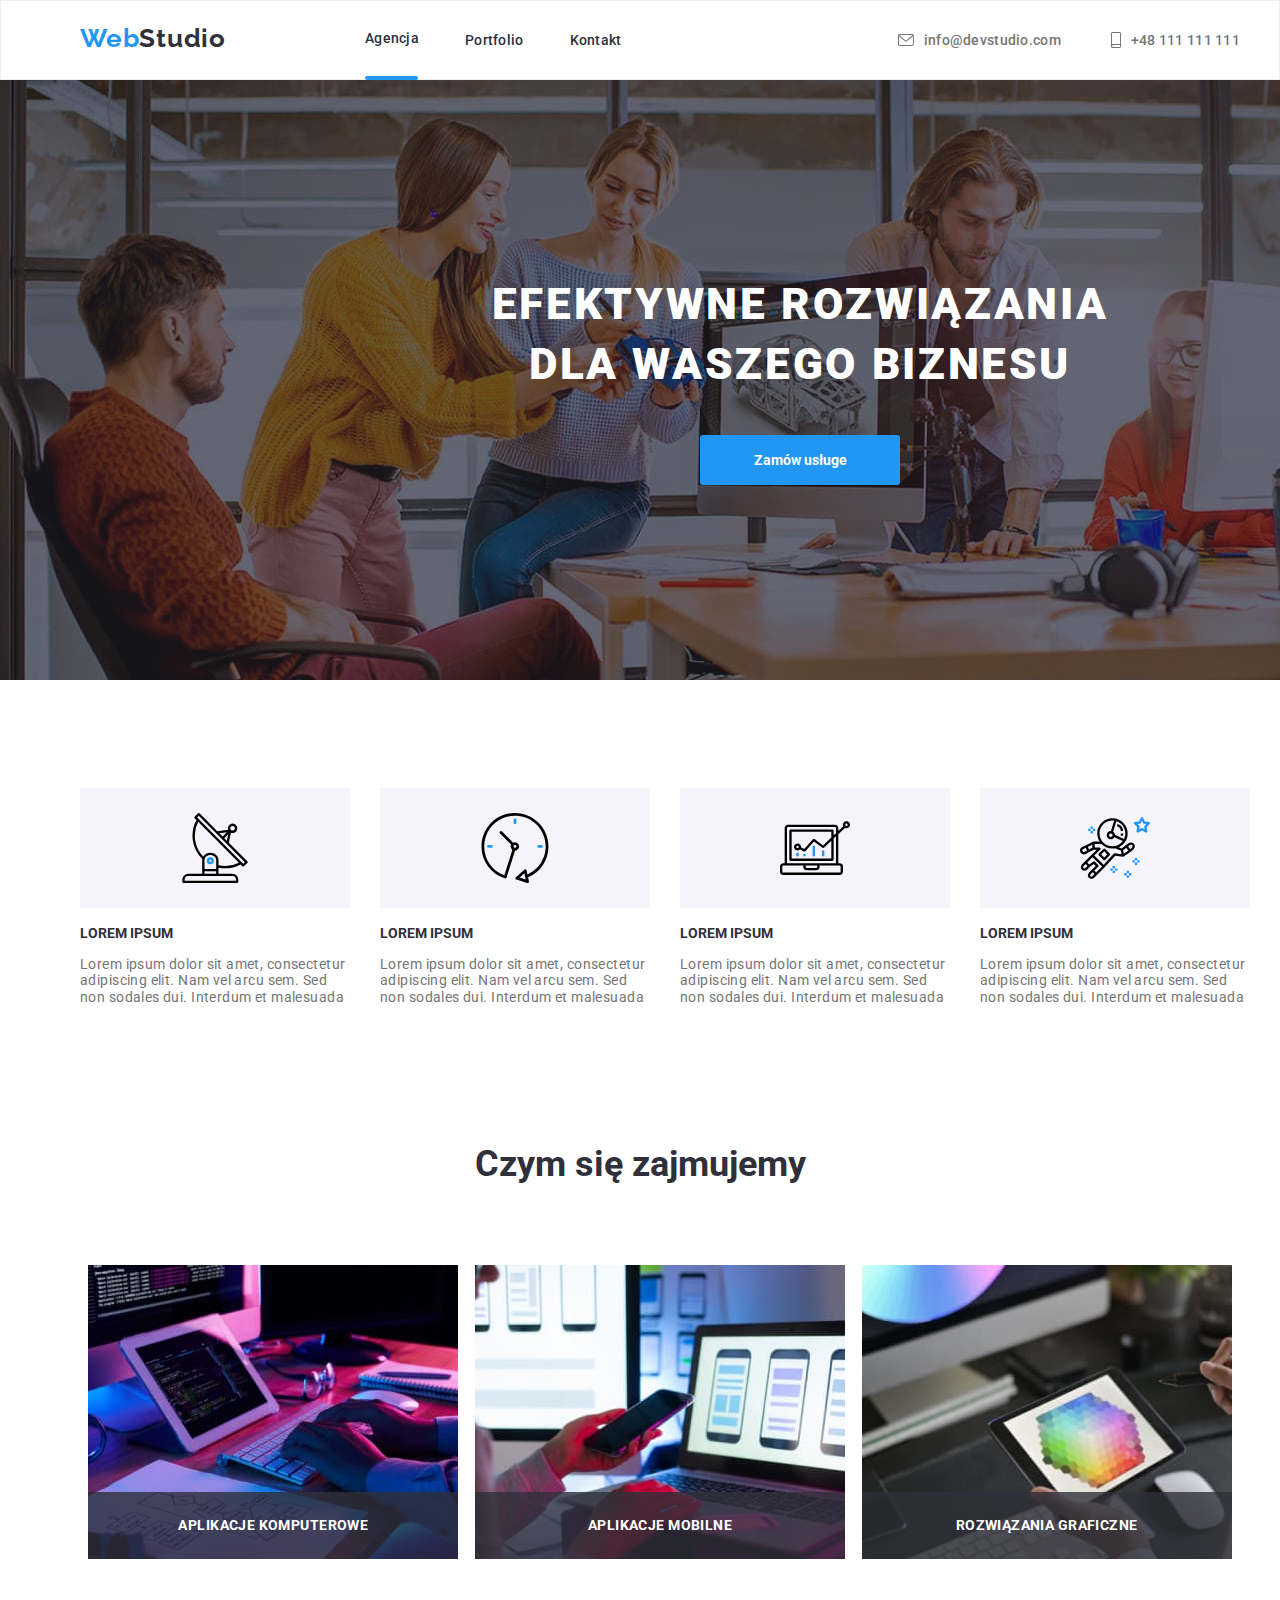
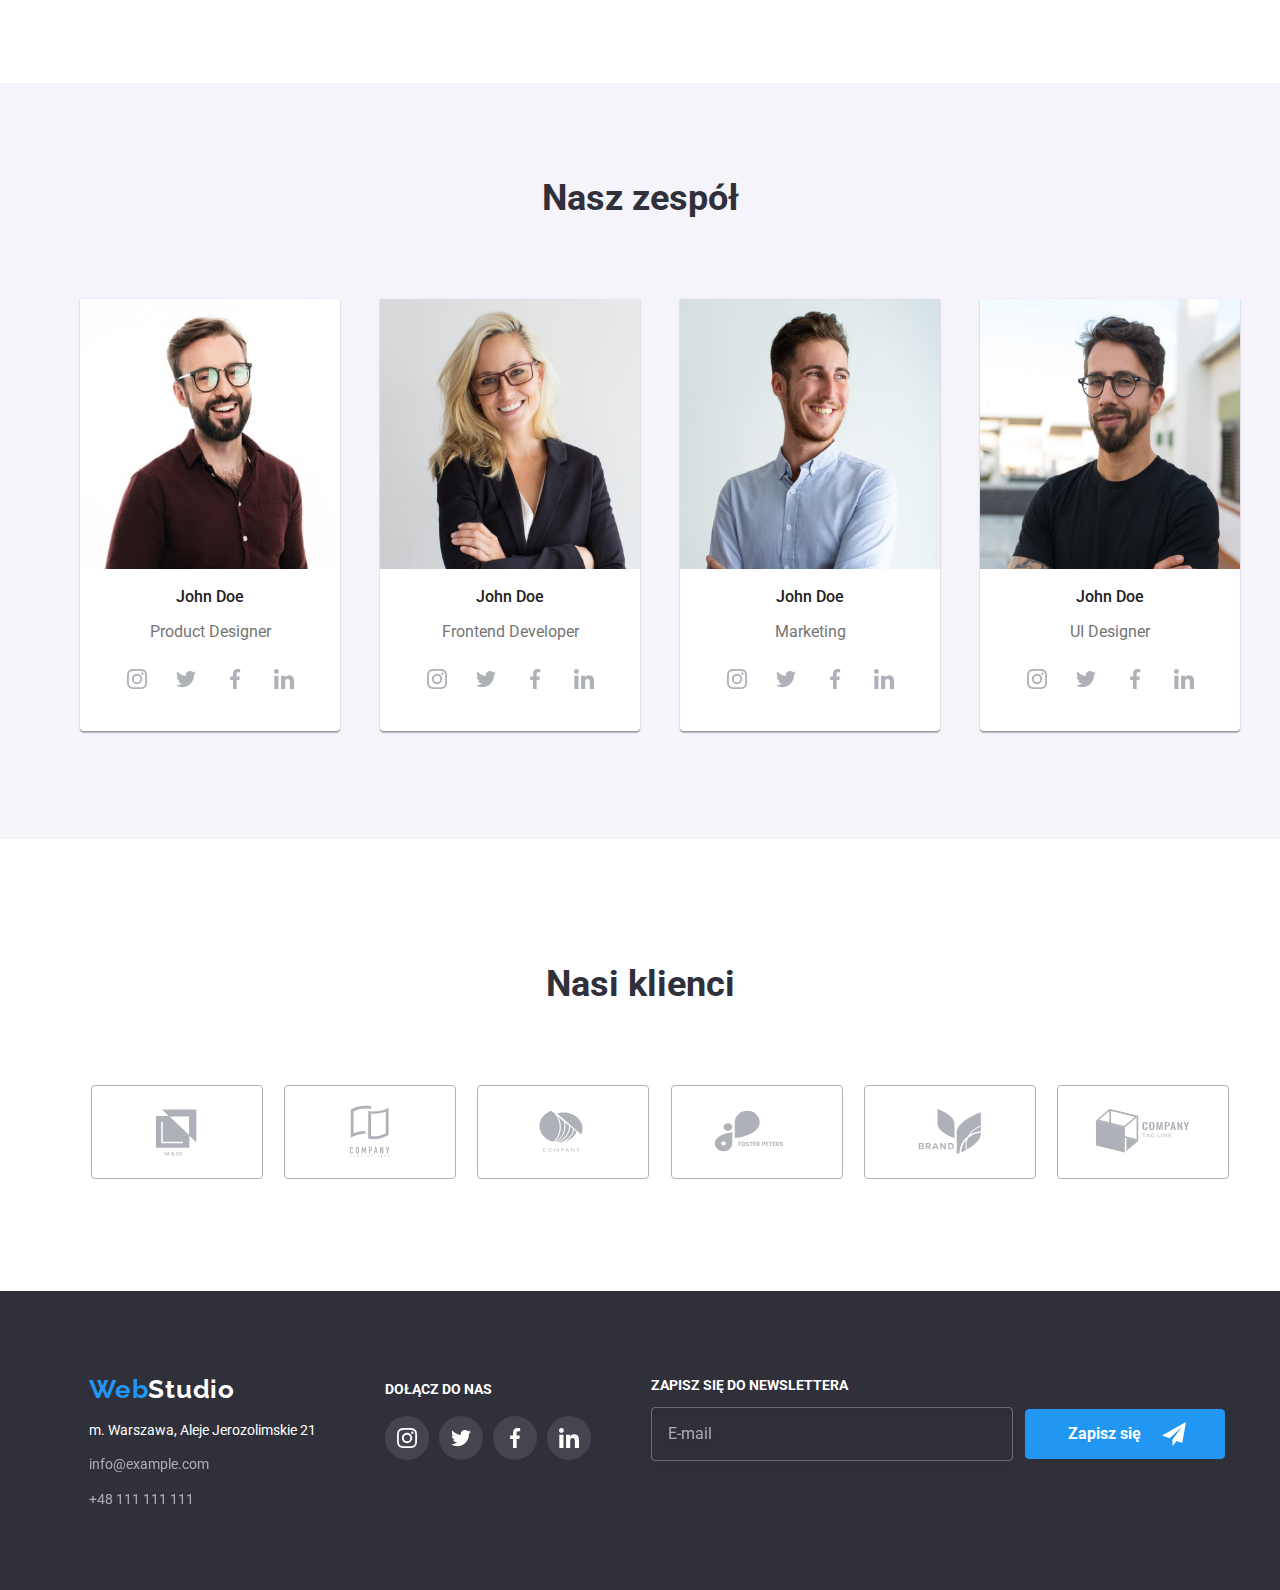
==== commit 10547654: "homework almost done" ====
--- a/index.html
+++ b/index.html
@@ -260,7 +260,7 @@
 <footer class="footer-nav">
 
     <div class="container">
-        <div class="two-blocks">
+        <div class="three-blocks">
 
                 <address class='contact'>
                         <ul class="footer-contact">
@@ -297,7 +297,7 @@
                     </div>
 
                     <div class="footer-newsletter">
-                        <p>Zapisz się do newslettera</p>
+                        <p>ZAPISZ SIĘ DO NEWSLETTERA</p>
                         <div class="newsletter-box">
                             <form>
                                 <label for="email" class="newsletter-mail">
@@ -305,9 +305,9 @@
                                 </label>
                             </form>
                                 <div class="send-button">
-                                    <button class="button-newsletter" data-modal-open type="submit">Zapisz się</button>
-                                    <svg class="send-icon-button" width="24" height="24"><use href="./images/icons.svg#icon-icon-send"></use></svg>
-
+                                    <button class="button-newsletter" data-modal-open type="submit">Zapisz się
+                                    <svg class="send-icon" width="24" height="24"><use href="./images/icons.svg#icon-icon-send"></use></svg>
+                                        </button>
                                 </div>
                             
                         </div>
@@ -318,9 +318,9 @@
 
 </footer>
 
-<div class="backdrop" data-modal>
+<div class="backdrop is-hidden" data-modal>
     <div class="modal">
-        <button type="button" class="close-btn" data-modal-close>X</button>
+        <button type="button" class="close-btn" data-modal-close><svg class="close" width="11" height="11"><use href="./images/icons.svg#icon-Vector-5"></use></svg></button>
                    
                  <form>
                                        
@@ -329,19 +329,19 @@
                         <div class="box-modal">
                            
                            <div class="modal-label">
-                            <label>
-                                    Imię</label>
+                            <label for="name">
+                                    Imie</label>
                                     <div class="icon-container">
                                         <svg class="modal-icon" width="12" height="12">
                                             <use href="images/icons.svg#icon-Vector-4"></use>
                                         </svg>
                                     </div>
-                                    <input type="text" name="username" class="form-input" required />
+                                    <input type="text" name="username" id="name" class="form-input"/>
                                 
                             </div>
 
                             <div class="modal-label">
-                                <label>
+                                <label for="phone">
                                     Telefon
                                 </label>
                                 <div class="icon-container">
@@ -349,7 +349,7 @@
                                         <use href="images/icons.svg#icon-Vector-2"></use>
                                     </svg>
                                     </div>
-                                    <input type="tel" name="phone" class="form-input" required />
+                                    <input type="tel" name="phone" id="phone" class="form-input" />
                                     
                             </div>
                             
@@ -359,23 +359,31 @@
                                     </label>
                                      <div class="icon-container">
                                         <svg class="modal-icon" width="15" height="12">
-                                        <use href="images/icons.svg#icon-Vector-3"></use></svg>
-                                    </div>        <input type="email" name="email" id="user_email" class="form-input" />
+                                        <use href="images/icons.svg#icon-Vector-3"></use>
+                                    </svg>
+                                    </div>        
+                                    <input type="email" name="email" id="user_email" class="form-input" />
                             </div>
-                            
+                            <div class="modal-label">
                                     <label>
                                         Komentarz
                                      </label>
 
-                                        <textarea name="feedback" rows="5" placeholder="Wprowadź tekst" required></textarea>
-                            
+                                        <textarea name="feedback" rows="5" placeholder="Wprowadź tekst"  class="form-textarea"></textarea>
+                            </div>
                         
                        
                                 
-                             <label class="checkbox">
-                                        <input type="checkbox" name="accept" value="Oświadczam iż akceptuję Regulamin i Politykę Prywatności" required />
-                                        <p class="checkbox-describe">Oświadczam iż akceptuję <a href="#">Regulamin</a> i <a href="#">Politykę Prywatności</a></p>
-                                    </label>
+                             <label class="statue">
+                                        <input type="checkbox" name="accept" value="reg-accept" required />
+                                        <div class="checkbox-custom">
+                                        <svg class="checkbox-icon" width="16px" height="15px">
+                                            <use href="./images/icons.svg#icon-Vector"></use>
+                                        </svg></div>
+                                        <p class="checkbox-describe">Oświadczam iż akceptuję <a href="#">Regulamin</a> i <a href="#">Politykę Prywatności</a>
+                                        </p>
+                                        
+                                </label>
 
                             <button type="submit" class="modal-button">Wyślij</button>
                         </div>
--- a/css/style.css
+++ b/css/style.css
@@ -263,11 +263,14 @@
     padding-left: 40px;
     padding-bottom: 4px;
     padding-top: 10px;
+    color: #757575;
 }
 
 .input-container {
     position: relative;
 }
+
+
 
 
 .modal-icon {
@@ -282,17 +285,19 @@
 }
 
 
+
 form h3 {
     text-align: center;
     font-size: 20px;
     font-weight: 700;
-    
-}
-
-
-
-
-.checkbox a {
+    line-height: 1.2;
+    margin-top: 40px;
+    color: #212121;
+   
+}
+
+
+.statue a {
     color: var(--basic-color);
     text-decoration: underline;
 }
@@ -305,34 +310,77 @@
     align-items: center;
     justify-content: center;
     border: 1px solid rgba(33, 33, 33, 0.2);
-        border-radius: 4px;
+    border-radius: 4px;
     position: relative;
     padding-left: 30px;
-    
+       
+}
+
+.form-input:focus-within+.modal-icon,
+.form-input:hover {
+    border: 1px solid var(--basic-color);
+    outline: none;
+    fill: var(--basic-color)
     
 }
 
 
 form textarea {
     resize: none;
-    width: 448px;
-    height: 120px;
+    width: 432px;
+    height: 108px;
     margin: auto;
     display: block;
     align-items: center;
     justify-content: center;
     border: 1px solid rgba(33, 33, 33, 0.2);
     border-radius: 4px;
-
-}
-
-.checkbox {
+    padding-left: 16px;
+    padding-top: 12px;
+
+}
+
+.form-textarea:focus-within,
+.form-textarea:hover {
+    border: 1px solid var(--basic-color);
+        outline: none;
+        
+}
+
+
+
+
+.statue {
     display: flex;
     padding-left: 55px;
     padding-bottom: 10px;
     color: #757575;   
-}
-    
+    align-items: center;
+    position: relative;
+}
+
+.statue input[type="checkbox"] {
+    position: absolute;
+        opacity: 0;
+        cursor: pointer;
+}
+
+.statue input[type="checkbox"]:checked+.checkbox-custom::before {
+    background-color: var(--basic-color);
+    border: 2px solid var(--basic-color);
+}
+
+
+.checkbox-custom::before {
+    content: "";
+    display: inline-block;
+    width: 16px;
+    height: 15px;
+    border: 2px solid #212121;
+    border-radius: 4px;
+    
+}
+
 
 .modal-button {
     background-color: var(--basic-color);
@@ -353,10 +401,6 @@
 }
 
 
-.checkbox-describe {
-    padding-left: 8px;
-}
-
 
 .close-btn {
     position: absolute;
@@ -369,6 +413,16 @@
     border-radius: 50%;
     cursor: pointer;
 }
+
+.close {
+    display: flex;
+    justify-content: center;
+    align-self: center;
+    text-align: center;
+    margin: auto;
+}
+
+
 
 .is-hidden {
     opacity: 0;
@@ -787,14 +841,77 @@
     
 }
 
-.two-blocks {
-    display: flex;
-    gap: 70px;
+.three-blocks {
+    display: flex;
+    gap: 60px;
 }
 
 .footer-social {
     padding-top:72px ;
     
-}
-
-
+    
+}
+
+.footer-newsletter {
+    padding-top: 72px;
+}
+
+.footer-newsletter p {
+    font-weight: 700;
+    color: #FFFFFF;
+}
+
+
+.newsletter-box {
+    display: flex;
+    align-items: center;
+    
+}
+
+.newsletter-box input {
+    background-color: inherit;
+    border: 1px solid rgba(255, 255, 255, 0.3);
+        filter: drop-shadow(0px 4px 4px rgba(0, 0, 0, 0.15));
+        border-radius: 4px;
+        width: 342px;
+        height: 50px;
+        padding-left: 16px;
+}
+
+.newsletter-box ::placeholder {
+    font-size: 16px;
+    color: rgba(255, 255, 255, 0.6);
+}
+
+.send-button {
+    display: flex;
+    justify-content: space-between;
+    position: relative;
+    margin-left: 12px;
+     
+}
+
+.send-button button {
+    display: flex;
+    justify-content: flex-start;
+    align-items: center;
+    width: 200px;
+    height: 50px;
+     background-color: var(--basic-color);
+     box-shadow: rgba(0, 0, 0, 0.15);
+     border-radius: 4px;
+     border: 1px ;
+    color: #fff;
+    cursor: pointer;
+    font-weight: 700;
+    font-size: 16px;
+     padding-left: 42px;
+     border: 1px solid var(--basic-color);
+}
+
+.send-icon {
+    display: flex;
+    position: absolute;
+    margin-left: 94px;
+    fill: #fff;
+}